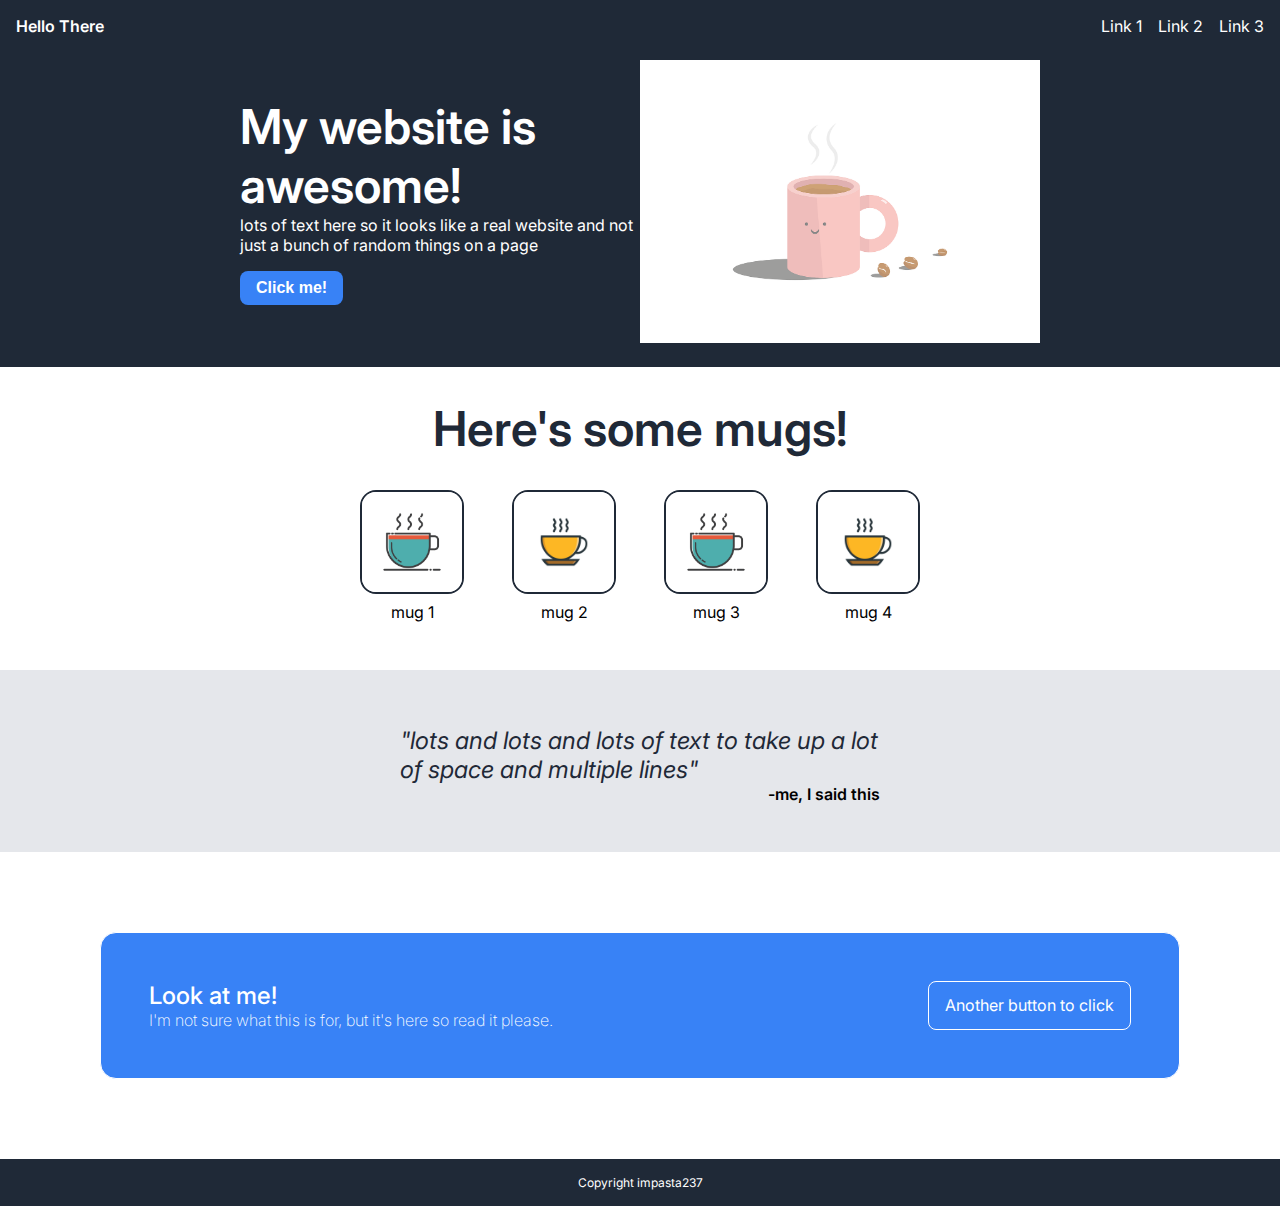
==== index.html @ 7d9d7235 "upload initial landing page project" ====
<!DOCTYPE html>
<html lang="en">
<head>
    <meta charset="UTF-8">
    <meta http-equiv="X-UA-Compatible" content="IE=edge">
    <meta name="viewport" content="width=device-width, initial-scale=1.0">
    <title>Landing Page</title>
    <link rel="stylesheet" href="style.css">
</head>
<body>
    <div class="header">
        <div class="header-name">Hello There</div>
        <div class="header-links">
            <a href="pages/01-first-page.html">Link 1</a>
            <a href="pages/02-second-page.html">Link 2</a>
            <a href="pages/03-third-page.html">Link 3</a>
        </div>
    </div>
    <div class="container-one">
        <div class="container-one-left-box">
            <div class="container-one-left-box-title">My website is awesome!</div>
            <div class="container-one-left-box-text">lots of text here so it looks like a real website and not just a bunch of random things on a page</div>
            <button class="container-one-left-box-button">Click me!</button>
        </div>
        <img src="images/happy-coffe-mug.png" class="container-one-image">
    </div>
    <div class="container-two">
        <div class="container-two-header">Here's some mugs!</div>
        <div class="container-two-images-box">
            <div class="container-two-image-one">
                <img src="images/coffee-mug-1.png" class="container-two-images">
                <div class="container-two-image-text">mug 1</div>
            </div>
            <div class="container-two-image-two">
                <img src="images/coffee-mug-2.png" class="container-two-images">
                <div class="container-two-image-text">mug 2</div>
            </div>
            <div class="container-two-image-three">               
                <img src="images/coffee-mug-1.png" class="container-two-images">
                <div class="container-two-image-text">mug 3</div>
            </div>
            <div class="container-two-image-four">       
                <img src="images/coffee-mug-2.png" class="container-two-images">
                <div class="container-two-image-text">mug 4</div>
            </div>
        </div>
    </div>
    <div class="container-three">
        <div class="container-three-quote">"lots and lots and lots of text to take up a lot of space and multiple lines"</div>
        <div class="container-three-author">-me, I said this</div>        
    </div>
    <div class="container-four-white-box">
        <div class="container-four">
        <div class="container-four-left-box">
            <div class="container-four-left-box-text-one">Look at me!</div>
            <div class="container-four-left-box-text-two">I'm not sure what this is for, but it's here so read it please.</div>
        </div>
        <div class="container-four-button">Another button to click</div>
    </div>
    </div>
    <div class="footer">Copyright impasta237</div>
</body>
</html>
---- style.css ----
@import url('https://fonts.googleapis.com/css2?family=Inter:wght@100;200;300;400;500;600;700;800;900&display=swap');

body {
    font-family: Inter, Helvetica, Arial, sans-serif;
    display: flex;
    flex-direction: column;
    flex: 1;
    min-height: 100vh;
    margin: 0px;
    background-color: #1f2937
}

a {
    display: flex;
    margin-left: auto;
    text-decoration: none;
    color: white;
}

.header {
    display: flex;
    background-color: #1f2937;
    font-size: 16px;
    color: white;
    padding: 16px;
}

.header-name {
    display: flex;
    flex: 1;
    font-weight: 600;
}

.header-links {
    display: flex;
    flex: 0 0 auto;
    margin-left: auto;
    gap: 16px;
}

.container-one {
    display: flex;
    flex-direction: row;
    justify-content: center;
    align-items: center;
    background-color: #1f2937;
    color: white;
    padding: 8px 0px 24px 0px;
}

.container-one-left-box {
    flex-direction: column;
    max-width: 400px;
}

.container-one-left-box-title {
    font-size: 48px;
    font-weight: 600;
}

.container-one-left-box-text {
    font-size: 16px;
}

.container-one-left-box-button {
    display: flex;
    justify-content: center;
    align-items: center;
    background: #3882f6;
    border: 1px;
    border-radius: 8px;
    color: white;
    font-size: 16px;
    font-weight: 600;
    padding: 8px 16px;
    margin-top: 16px;
}

.container-one-image {
    width: 400px;
    height: auto;
}

.container-two {
    display: flex;
    flex-direction: column;
    align-items: center;
    gap: 32px;
    padding: 32px 0px 48px;
    background-color: white;
}

.container-two-header {
    display: flex;
    font-size: 48px;
    font-weight: 600;
    color: #1f2937;
}

.container-two-images-box {
    display: flex;
    flex-direction: row;
    gap: 48px;
}
.container-two-images {
    display: flex;
    width: 100px;
    height: auto;
    border: 2px solid #1f2937;
    border-radius: 16px;
}

.container-two-image-one, .container-two-image-two, .container-two-image-three, .container-two-image-four {
    display: flex;
    flex-direction: column;
    align-items: center;
    gap: 8px;
}

.container-three {
    display: flex;
    flex-direction: column;
    padding: 56px 400px 48px;
    background-color: #e5e7eb;
}

.container-three-quote {
    display: flex;
    font-size: 24px;
    font-style: italic;
    color: #1f2937
}

.container-three-author {
    display: flex;
    margin-left: auto;
    font-size: 16px;
    font-weight: 600;
}

.container-four-white-box {
    background-color: white;
}

.container-four {
    display: flex;
    flex-direction: row;
    justify-content: center;
    margin: 80px 100px;
    padding: 48px;
    background-color: #3882f6;
    border: 1px solid white;
    border-radius: 16px; 
    color: white;  
}

.container-four-left-box {
    display: flex;
    flex-direction: column;
    align-items: flex-start;
    margin-right: auto;
}

.container-four-left-box-text-one {
    font-size: 24px;
    font-weight: 500;
}

.container-four-left-box-text-two {
    font-size: 16px;
    font-weight: 200;
}

.container-four-button {
    display: flex;
    justify-content: center;
    align-items: center;
    border: 1px solid white;
    border-radius: 8px;
    font-size: 16px;
    padding: 8px 16px;
}

.footer {
    display: flex;
    justify-content: center;
    align-items: center;
    padding: 16px;
    background-color: #1f2937;
    color: white;
    font-size: 12px;
}

/*styling for pages*/

.link-page {
    display: flex;
    flex-direction: column;
    margin-bottom: auto;

}

.page-header {
    display: flex;
    justify-content: center;
    margin-bottom: auto;
    padding: 32px;
    background-color: #1f2937;
    font-size: 48px;
    font-weight: 600px;
    color: white;
}

.page-back-button {
    display: flex;
    justify-content: center;
    margin-bottom: auto;
    padding: 16px;
    background-color: #1f2937;
    font-size: 16px;
    font-weight: 300px;
    color: #e5e7eb;
}
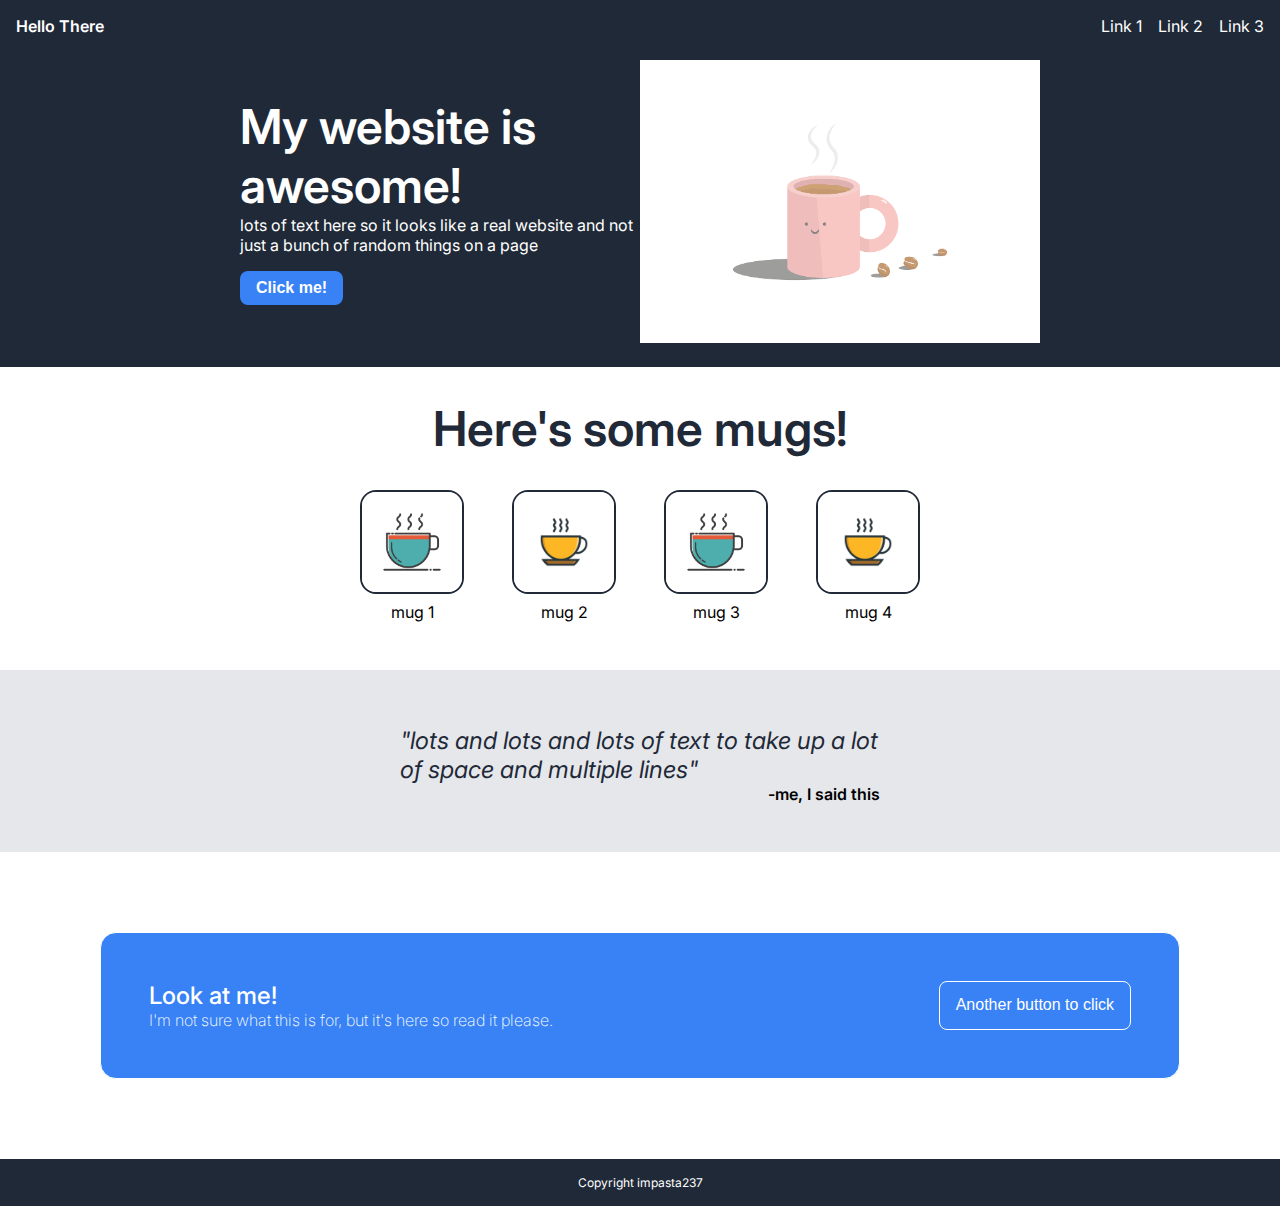
==== commit d6ad1eed: "update buttons to be button elements" ====
--- a/index.html
+++ b/index.html
@@ -55,7 +55,7 @@
             <div class="container-four-left-box-text-one">Look at me!</div>
             <div class="container-four-left-box-text-two">I'm not sure what this is for, but it's here so read it please.</div>
         </div>
-        <div class="container-four-button">Another button to click</div>
+        <button class="container-four-button">Another button to click</button>
     </div>
     </div>
     <div class="footer">Copyright impasta237</div>
--- a/style.css
+++ b/style.css
@@ -62,7 +62,7 @@
     font-size: 16px;
 }
 
-.container-one-left-box-button {
+button.container-one-left-box-button {
     display: flex;
     justify-content: center;
     align-items: center;
@@ -179,6 +179,8 @@
     border-radius: 8px;
     font-size: 16px;
     padding: 8px 16px;
+    color: white;
+    background-color: #3882f6;
 }
 
 .footer {
